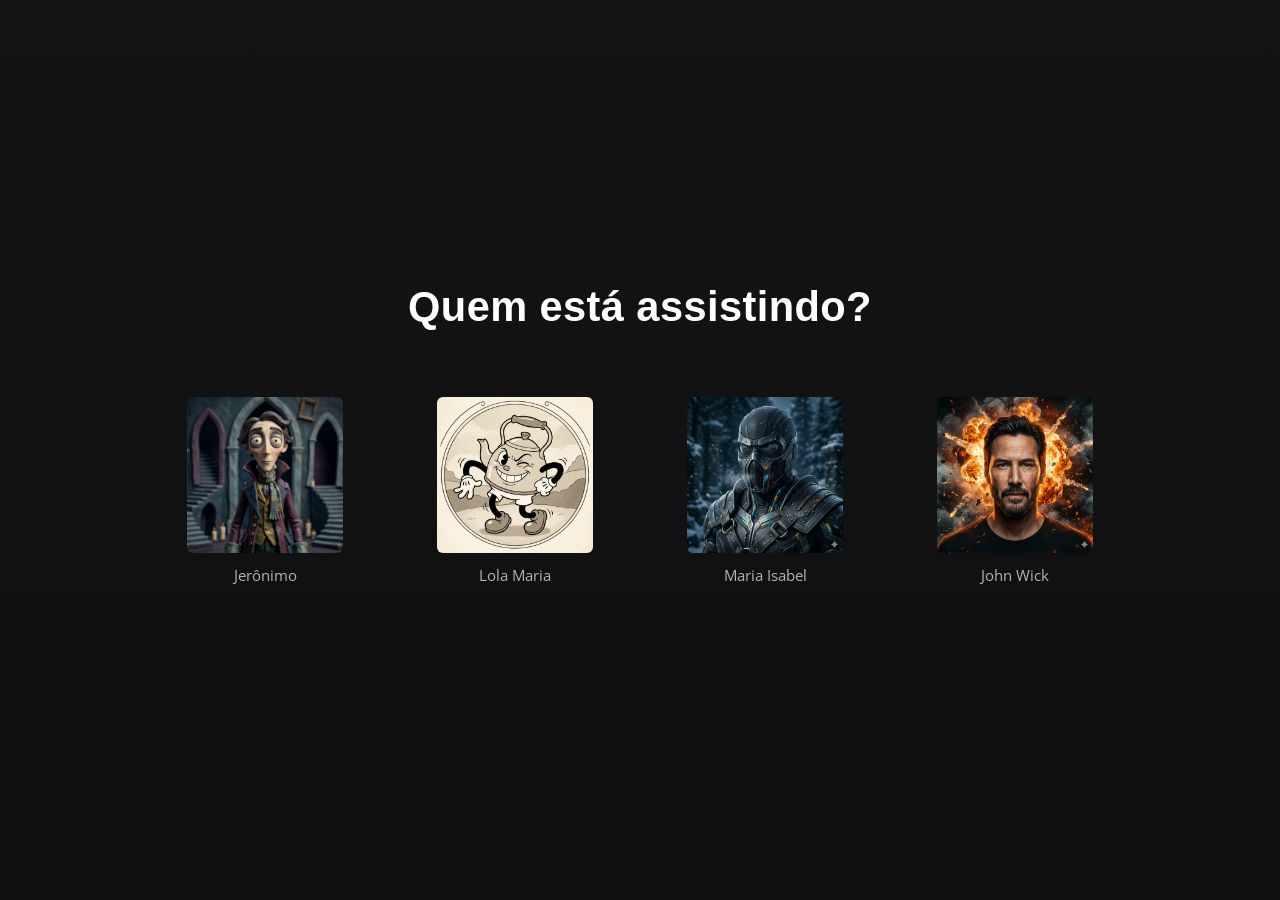
==== index.html @ e03893ae "Primeiro commit: subindo meu projeto" ====
<!DOCTYPE html>
<html lang="pt-br">
<head>
    <meta charset="UTF-8">
    <meta name="viewport" content="width=device-width, initial-scale=1.0">
    <title>Netflix</title>
    <link rel="preconnect" href="https://fonts.googleapis.com">
    <link rel="preconnect" href="https://fonts.gstatic.com" crossorigin>
    <link href="https://fonts.googleapis.com/css2?family=Open+Sans:wght@400;700&display=swap" rel="stylesheet">
    <meta name="description" content="Seleção de perfis do usuário">
    <link rel="stylesheet" href="styles.css">
</head>
<body>
    <header>
        <h1>Quem está assistindo?</h1>
    </header>

    <main>
        <section class="profiles" aria-label="Perfis de usuários">
            <ul>
                <li>
                    <button class="profile" type="button" aria-label="Selecionar Perfil 1">
                        <figure>
                            <img src="/assets/perfil-1.jpg" alt="Imagem de personagem estilo gótico">
                            <figcaption>Jerônimo</figcaption>
                        </figure>
                    </button>
                </li>
                 <li>
                    <button class="profile" type="button" aria-label="Selecionar Perfil 2">
                        <figure>
                            <img src="/assets/perfil-2.jpg" alt="Chaleira do musical A Bela e a Fera">
                            <figcaption>Lola Maria</figcaption>
                        </figure>
                    </button>
                </li>
                 <li>
                    <button class="profile" type="button" aria-label="Selecionar Perfil 3">
                        <figure>
                            <img src="/assets/perfil-3.jpg" alt="sub-zero nórdico">
                            <figcaption>Maria Isabel</figcaption>
                        </figure>
                    </button>
                </li>
                <li>
                    <button class="profile" type="button" aria-label="Selecionar Perfil 4">
                        <figure>
                            <img src="/assets/perfil-4.jpg" alt="Imagem John Wick explosivo">
                            <figcaption>John Wick</figcaption>
                        </figure>
                    </button>
                </li>
            </ul>
        </section>
    </main>

</body>
</html>
---- styles.css ----
/* Estilos inspirados na Netflix */

/* Variáveis de tema: usadas para manter consistência de cores */
:root{
    /* cor de fundo principal */
    --bg:#141414;
    /* cor de cartões/áreas escuras */
    --card:#1f1f1f;
    /* vermelho de destaque */
    --red:#e50914;
    /* cor do texto principal */
    --text:#ffffff;
    /* cor de texto secundário */
    --muted:#b3b3b3;
}

/* box-sizing: inclui padding e border dentro da largura/altura dos elementos */
*{box-sizing:border-box}

/* garante que html e body possam ter 100% de altura da viewport */
html,body{height:100%}

body{
    /* remove a margem padrão do body */
    margin:0;
    /* Centralização vertical e horizontal */
    display: flex;
    flex-direction: column;
    justify-content: center;
    /* define a pilha de fontes com fallbacks */
    font-family: -apple-system, BlinkMacSystemFont, 'Segoe UI', Roboto, 'Helvetica Neue', Arial, sans-serif;
    /* fundo em gradiente para profundidade visual */
    background:linear-gradient(180deg,var(--bg),#0f0f0f);
    /* cor padrão do texto */
    color:var(--text);
    /* suaviza renderização de fontes em WebKit */
    -webkit-font-smoothing:antialiased;
    /* suaviza renderização de fontes em macOS/Firefox */
    -moz-osx-font-smoothing:grayscale;
}

/* cabeçalho centralizado */
header{
    display:flex; /* flexbox para alinhamento */
    align-items:center; /* alinha verticalmente ao centro */
    justify-content:center; /* centraliza horizontalmente */
    padding:3rem 1rem; /* espaçamento interno */
}

header h1{
    margin:0; /* remove margem padrão do h1 */
    font-size:2rem; /* tamanho da fonte do título */
    letter-spacing:0.4px; /* espaçamento entre letras */
}

/* centraliza o conteúdo principal */
main{
    display:flex; /* usa flexbox */
    justify-content:center; /* centraliza horizontalmente */
    padding:0 1rem 4rem; /* espaçamento interno com bottom maior */
}

.profiles{
    width:100%; /* ocupa toda a largura disponível */
    max-width:980px; /* limita largura máxima para melhor leitura */
}

.profiles ul{
    list-style:none; /* remove marcadores da lista */
    padding:0; /* remove padding padrão */
    margin:1rem 0; /* separação vertical */
    display:grid; /* usa grid para layout responsivo */
    grid-template-columns:repeat(auto-fit,minmax(140px,1fr)); /* colunas flexíveis */
    gap:1.25rem; /* espaço entre itens */
    align-items:start; /* alinha itens ao topo */
}

.profiles li{
    display:flex; /* facilita centralização do conteúdo */
    justify-content:center; /* centraliza horizontalmente */
}

.profile{
    background:transparent; /* sem fundo por padrão */
    border:0; /* remove bordas padrão */
    padding:0; /* zera padding */
    cursor:pointer; /* indica clicável */
    text-decoration:none; /* remove sublinhado se for link */
    color:inherit; /* herda cor do elemento pai */
}

.profile figure{
    margin:0; /* remove margem padrão do figure */
    display:flex; /* organiza conteúdo verticalmente */
    flex-direction:column; /* empilha imagem e legenda */
    align-items:center; /* centraliza horizontalmente */
    gap:.6rem; /* espaçamento entre itens */
}

.profile img{
    width:140px; /* largura fixa da imagem */
    height:140px; /* altura fixa da imagem */
    object-fit:cover; /* ajusta a imagem sem distorcer, cortando se necessário */
    border-radius:8px; /* cantos arredondados */
    display:block; /* evita espaços em linha */
    border:2px solid transparent; /* borda inicial transparente para animação */
    transition:transform .18s ease,box-shadow .18s ease,border-color .18s ease; /* animações suaves */
}

.profile figcaption{
    color:var(--muted); /* cor de texto secundária */
    font-size:0.95rem; /* tamanho da fonte da legenda */
    text-align:center; /* centraliza o texto */
    font-family: 'Open Sans', sans-serif; /* fonte específica para legendas */
}

.profile:hover img,
.profile:focus-visible img {
    transform: scale(1.02); /* leve aumento ao passar o mouse ou focar */
    border-color: #ffffff; /* altera a cor da borda para destaque */
}

button.profile:focus{outline:none /* remove outline padrão do navegador */}
button.profile:focus-visible{outline:1px solid rgba(229,9,20,.25); /* outline acessível no foco */ outline-offset:2px}

/* Responsividade: adaptações para telas maiores */
@media (min-width:900px){
    header h1{font-size:2.6rem} /* aumenta título em telas grandes */
    .profile img{width:160px;height:160px} /* aumenta imagens */
}

/* Pequenas melhorias visuais */
a.logo{color:var(--text); /* cor do link */ text-decoration:none /* remove sublinhado */}

/* Helper: centraliza conteúdo quando main estiver vazio (recurso moderno) */
body:has(main:empty){display:grid;place-items:center}
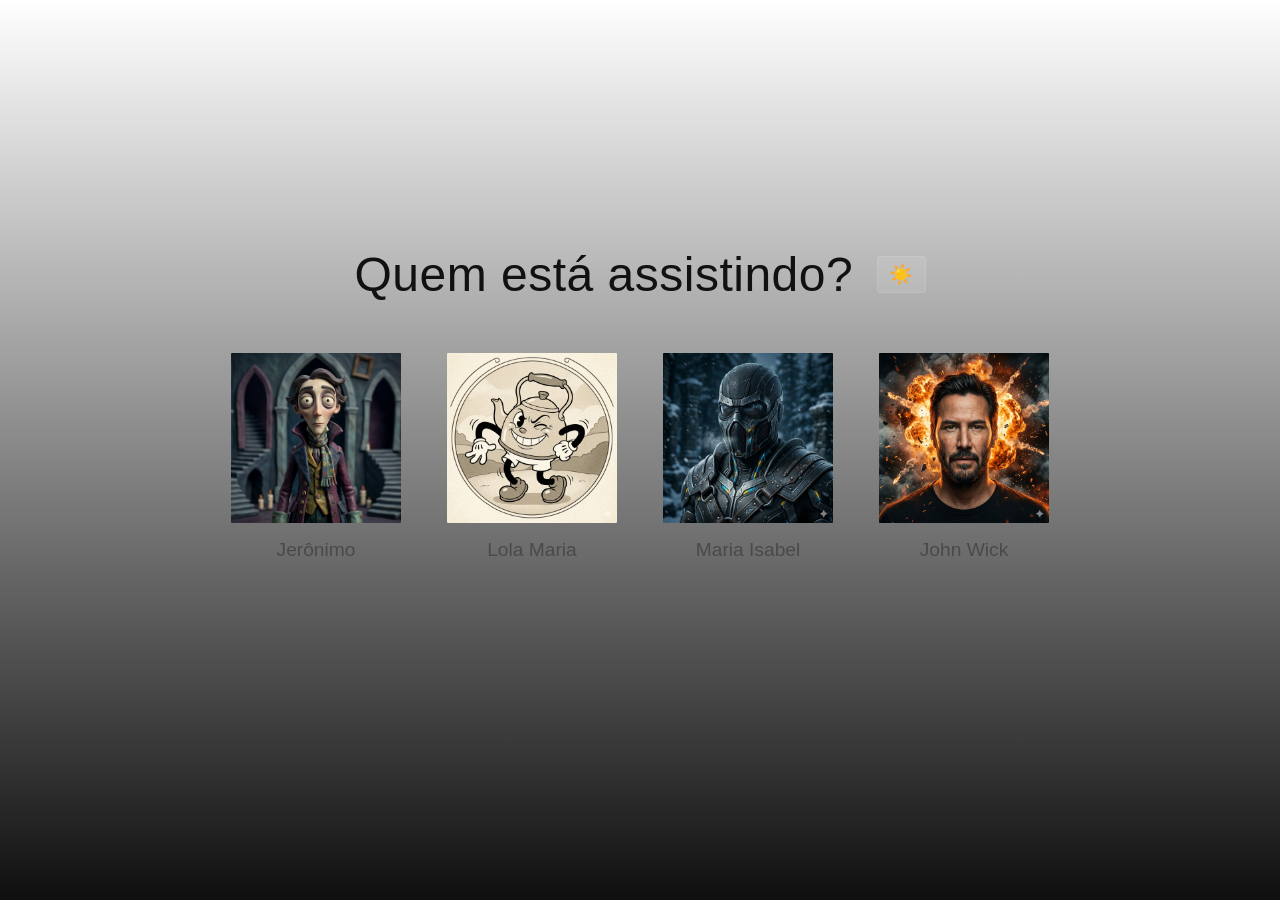
==== commit 53074d6d: "responsividade e melhoria de sintaxe" ====
--- a/index.html
+++ b/index.html
@@ -13,46 +13,47 @@
 <body>
     <header>
         <h1>Quem está assistindo?</h1>
+        <button id="theme-toggle" aria-label="Alternar tema" title="Alternar tema">🌙</button>
     </header>
 
     <main>
         <section class="profiles" aria-label="Perfis de usuários">
-            <ul>
-                <li>
-                    <button class="profile" type="button" aria-label="Selecionar Perfil 1">
-                        <figure>
-                            <img src="/assets/perfil-1.jpg" alt="Imagem de personagem estilo gótico">
-                            <figcaption>Jerônimo</figcaption>
-                        </figure>
-                    </button>
-                </li>
-                 <li>
-                    <button class="profile" type="button" aria-label="Selecionar Perfil 2">
-                        <figure>
-                            <img src="/assets/perfil-2.jpg" alt="Chaleira do musical A Bela e a Fera">
-                            <figcaption>Lola Maria</figcaption>
-                        </figure>
-                    </button>
-                </li>
-                 <li>
-                    <button class="profile" type="button" aria-label="Selecionar Perfil 3">
-                        <figure>
-                            <img src="/assets/perfil-3.jpg" alt="sub-zero nórdico">
-                            <figcaption>Maria Isabel</figcaption>
-                        </figure>
-                    </button>
-                </li>
-                <li>
-                    <button class="profile" type="button" aria-label="Selecionar Perfil 4">
-                        <figure>
-                            <img src="/assets/perfil-4.jpg" alt="Imagem John Wick explosivo">
-                            <figcaption>John Wick</figcaption>
-                        </figure>
-                    </button>
-                </li>
-            </ul>
-        </section>
+    <ul class="profiles-list"> <li>
+            <button class="profile" type="button" aria-label="Selecionar Perfil 1">
+                <figure>
+                    <img src="/assets/perfil-1.jpg" alt="Imagem de personagem estilo gótico">
+                    <figcaption>Jerônimo</figcaption>
+                </figure>
+            </button>
+        </li>
+        <li>
+            <button class="profile" type="button" aria-label="Selecionar Perfil 2">
+                <figure>
+                    <img src="/assets/perfil-2.jpg" alt="Chaleira do musical A Bela e a Fera">
+                    <figcaption>Lola Maria</figcaption>
+                </figure>
+            </button>
+        </li>
+        <li>
+            <button class="profile" type="button" aria-label="Selecionar Perfil 3">
+                <figure>
+                    <img src="/assets/perfil-3.jpg" alt="sub-zero nórdico">
+                    <figcaption>Maria Isabel</figcaption>
+                </figure>
+            </button>
+        </li>
+        <li>
+            <button class="profile" type="button" aria-label="Selecionar Perfil 4">
+                <figure>
+                    <img src="/assets/perfil-4.jpg" alt="Imagem John Wick explosivo">
+                    <figcaption>John Wick</figcaption>
+                </figure>
+            </button>
+        </li>
+    </ul>
+</section>
     </main>
 
 </body>
+<script src="theme.js" defer></script>
 </html>
--- a/styles.css
+++ b/styles.css
@@ -1,136 +1,197 @@
-/* Estilos inspirados na Netflix */
-
-/* Variáveis de tema: usadas para manter consistência de cores */
-:root{
-    /* cor de fundo principal */
-    --bg:#141414;
-    /* cor de cartões/áreas escuras */
-    --card:#1f1f1f;
-    /* vermelho de destaque */
-    --red:#e50914;
-    /* cor do texto principal */
-    --text:#ffffff;
-    /* cor de texto secundário */
-    --muted:#b3b3b3;
+/* ==========================================================================
+   VARIÁVEIS E SETUP GLOBAL
+   ========================================================================== */
+:root {
+    --bg: #141414;
+    --card: #1f1f1f;
+    --red: #e50914;
+    --text: #ffffff;
+    --muted: #b3b3b3;
+    --transition: 0.2s ease-in-out;
 }
 
-/* box-sizing: inclui padding e border dentro da largura/altura dos elementos */
-*{box-sizing:border-box}
+.light-theme {
+    --bg: #ffffff;
+    --card: #f4f4f4;
+    --red: #c1121f;
+    --text: #111111;
+    --muted: #4a4a4a;
+}
 
-/* garante que html e body possam ter 100% de altura da viewport */
-html,body{height:100%}
+* {
+    box-sizing: border-box;
+}
 
-body{
-    /* remove a margem padrão do body */
-    margin:0;
-    /* Centralização vertical e horizontal */
+html, body {
+    height: 100%;
+    margin: 0;
+}
+
+/* O segredo da centralização "elevada":
+   Justify-content centraliza, e o padding-bottom empurra o bloco para cima.
+*/
+body {
     display: flex;
     flex-direction: column;
-    justify-content: center;
-    /* define a pilha de fontes com fallbacks */
+    justify-content: center; 
+    align-items: center;
+    min-height: 100vh;
+    padding-bottom: 12vh; /* Ajuste este valor para subir ou descer o conjunto todo */
     font-family: -apple-system, BlinkMacSystemFont, 'Segoe UI', Roboto, 'Helvetica Neue', Arial, sans-serif;
-    /* fundo em gradiente para profundidade visual */
-    background:linear-gradient(180deg,var(--bg),#0f0f0f);
-    /* cor padrão do texto */
-    color:var(--text);
-    /* suaviza renderização de fontes em WebKit */
-    -webkit-font-smoothing:antialiased;
-    /* suaviza renderização de fontes em macOS/Firefox */
-    -moz-osx-font-smoothing:grayscale;
+    background: linear-gradient(180deg, var(--bg), #0f0f0f);
+    color: var(--text);
+    transition: background-color var(--transition), color var(--transition);
+    -webkit-font-smoothing: antialiased;
 }
 
-/* cabeçalho centralizado */
-header{
-    display:flex; /* flexbox para alinhamento */
-    align-items:center; /* alinha verticalmente ao centro */
-    justify-content:center; /* centraliza horizontalmente */
-    padding:3rem 1rem; /* espaçamento interno */
+/* ==========================================================================
+   CABEÇALHO (TÍTULO)
+   ========================================================================== */
+header {
+    text-align: center;
+    width: 100%;
+    padding: 1rem;
+    margin-bottom: 2rem; /* Espaço seguro entre título e perfis */
+    display: flex;
+    justify-content: center;
+    align-items: center;
 }
 
-header h1{
-    margin:0; /* remove margem padrão do h1 */
-    font-size:2rem; /* tamanho da fonte do título */
-    letter-spacing:0.4px; /* espaçamento entre letras */
+header h1 {
+    margin: 0;
+    font-size: clamp(1.8rem, 5vw, 3rem);
+    font-weight: 500;
+    letter-spacing: 0.5px;
 }
 
-/* centraliza o conteúdo principal */
-main{
-    display:flex; /* usa flexbox */
-    justify-content:center; /* centraliza horizontalmente */
-    padding:0 1rem 4rem; /* espaçamento interno com bottom maior */
+#theme-toggle {
+    margin-left: 1.5rem;
+    background: rgba(255, 255, 255, 0.1);
+    border: 1px solid rgba(255, 255, 255, 0.1);
+    color: var(--text);
+    padding: 0.4rem 0.7rem;
+    border-radius: 4px;
+    cursor: pointer;
+    font-size: 1.2rem;
+    transition: var(--transition);
 }
 
-.profiles{
-    width:100%; /* ocupa toda a largura disponível */
-    max-width:980px; /* limita largura máxima para melhor leitura */
+#theme-toggle:hover {
+    background: rgba(255, 255, 255, 0.2);
 }
 
-.profiles ul{
-    list-style:none; /* remove marcadores da lista */
-    padding:0; /* remove padding padrão */
-    margin:1rem 0; /* separação vertical */
-    display:grid; /* usa grid para layout responsivo */
-    grid-template-columns:repeat(auto-fit,minmax(140px,1fr)); /* colunas flexíveis */
-    gap:1.25rem; /* espaço entre itens */
-    align-items:start; /* alinha itens ao topo */
+/* ==========================================================================
+   CONTEÚDO PRINCIPAL E PERFIS
+   ========================================================================== */
+main {
+    width: 100%;
+    max-width: 1000px;
+    display: flex;
+    justify-content: center;
+    padding: 0 2rem;
 }
 
-.profiles li{
-    display:flex; /* facilita centralização do conteúdo */
-    justify-content:center; /* centraliza horizontalmente */
+.profiles {
+    width: 100%;
 }
 
-.profile{
-    background:transparent; /* sem fundo por padrão */
-    border:0; /* remove bordas padrão */
-    padding:0; /* zera padding */
-    cursor:pointer; /* indica clicável */
-    text-decoration:none; /* remove sublinhado se for link */
-    color:inherit; /* herda cor do elemento pai */
+.profiles-list {
+    list-style: none;
+    padding: 0;
+    margin: 0;
+    display: flex;
+    flex-wrap: wrap;
+    justify-content: center;
+    gap: 2.5rem; /* Espaçamento entre os perfis */
 }
 
-.profile figure{
-    margin:0; /* remove margem padrão do figure */
-    display:flex; /* organiza conteúdo verticalmente */
-    flex-direction:column; /* empilha imagem e legenda */
-    align-items:center; /* centraliza horizontalmente */
-    gap:.6rem; /* espaçamento entre itens */
+.profile {
+    background: transparent;
+    border: none;
+    padding: 0;
+    cursor: pointer;
+    color: inherit;
+    text-decoration: none;
+    transition: var(--transition);
 }
 
-.profile img{
-    width:140px; /* largura fixa da imagem */
-    height:140px; /* altura fixa da imagem */
-    object-fit:cover; /* ajusta a imagem sem distorcer, cortando se necessário */
-    border-radius:8px; /* cantos arredondados */
-    display:block; /* evita espaços em linha */
-    border:2px solid transparent; /* borda inicial transparente para animação */
-    transition:transform .18s ease,box-shadow .18s ease,border-color .18s ease; /* animações suaves */
+.profile figure {
+    margin: 0;
+    display: flex;
+    flex-direction: column;
+    align-items: center;
+    gap: 0.8rem;
 }
 
-.profile figcaption{
-    color:var(--muted); /* cor de texto secundária */
-    font-size:0.95rem; /* tamanho da fonte da legenda */
-    text-align:center; /* centraliza o texto */
-    font-family: 'Open Sans', sans-serif; /* fonte específica para legendas */
+.profile img {
+    width: clamp(7rem, 15vw, 11rem);
+    aspect-ratio: 1/1;
+    object-fit: cover;
+    border-radius: 4px;
+    border: 3px solid transparent;
+    transition: transform var(--transition), border-color var(--transition);
 }
 
-.profile:hover img,
-.profile:focus-visible img {
-    transform: scale(1.02); /* leve aumento ao passar o mouse ou focar */
-    border-color: #ffffff; /* altera a cor da borda para destaque */
+.profile figcaption {
+    color: var(--muted);
+    font-size: clamp(0.9rem, 1.5vw, 1.2rem);
+    transition: color var(--transition);
 }
 
-button.profile:focus{outline:none /* remove outline padrão do navegador */}
-button.profile:focus-visible{outline:1px solid rgba(229,9,20,.25); /* outline acessível no foco */ outline-offset:2px}
-
-/* Responsividade: adaptações para telas maiores */
-@media (min-width:900px){
-    header h1{font-size:2.6rem} /* aumenta título em telas grandes */
-    .profile img{width:160px;height:160px} /* aumenta imagens */
+/* Efeito de Hover estilo Netflix */
+.profile:hover img {
+    transform: scale(1.05);
+    border-color: #e5e5e5;
 }
 
-/* Pequenas melhorias visuais */
-a.logo{color:var(--text); /* cor do link */ text-decoration:none /* remove sublinhado */}
+.profile:hover figcaption {
+    color: #ffffff;
+}
 
-/* Helper: centraliza conteúdo quando main estiver vazio (recurso moderno) */
-body:has(main:empty){display:grid;place-items:center}
+/* ==========================================================================
+   RESPONSIVIDADE (MEDIA QUERIES)
+   ========================================================================== */
+
+/* TABLETS (iPad e similares) */
+@media (max-width: 1024px) {
+    body {
+        padding-bottom: 8vh;
+    }
+    .profiles-list {
+        gap: 2rem;
+    }
+}
+
+/* MOBILE (Celulares) */
+@media (max-width: 600px) {
+    body {
+        justify-content: flex-start; /* No mobile, alinhamos ao topo para permitir scroll */
+        padding-top: 15vh;
+        padding-bottom: 5vh;
+    }
+
+    header {
+        margin-bottom: 1.5rem;
+    }
+
+    header h1 {
+        font-size: 1.6rem;
+    }
+
+    .profiles-list {
+        display: grid;
+        grid-template-columns: repeat(2, 1fr); /* 2 colunas no celular */
+        gap: 2rem 1.5rem;
+    }
+
+    .profile img {
+        width: 100%;
+        max-width: 120px;
+    }
+}
+
+/* ACESSIBILIDADE */
+button.profile:focus-visible {
+    outline: 2px solid var(--red);
+    outline-offset: 4px;
+}
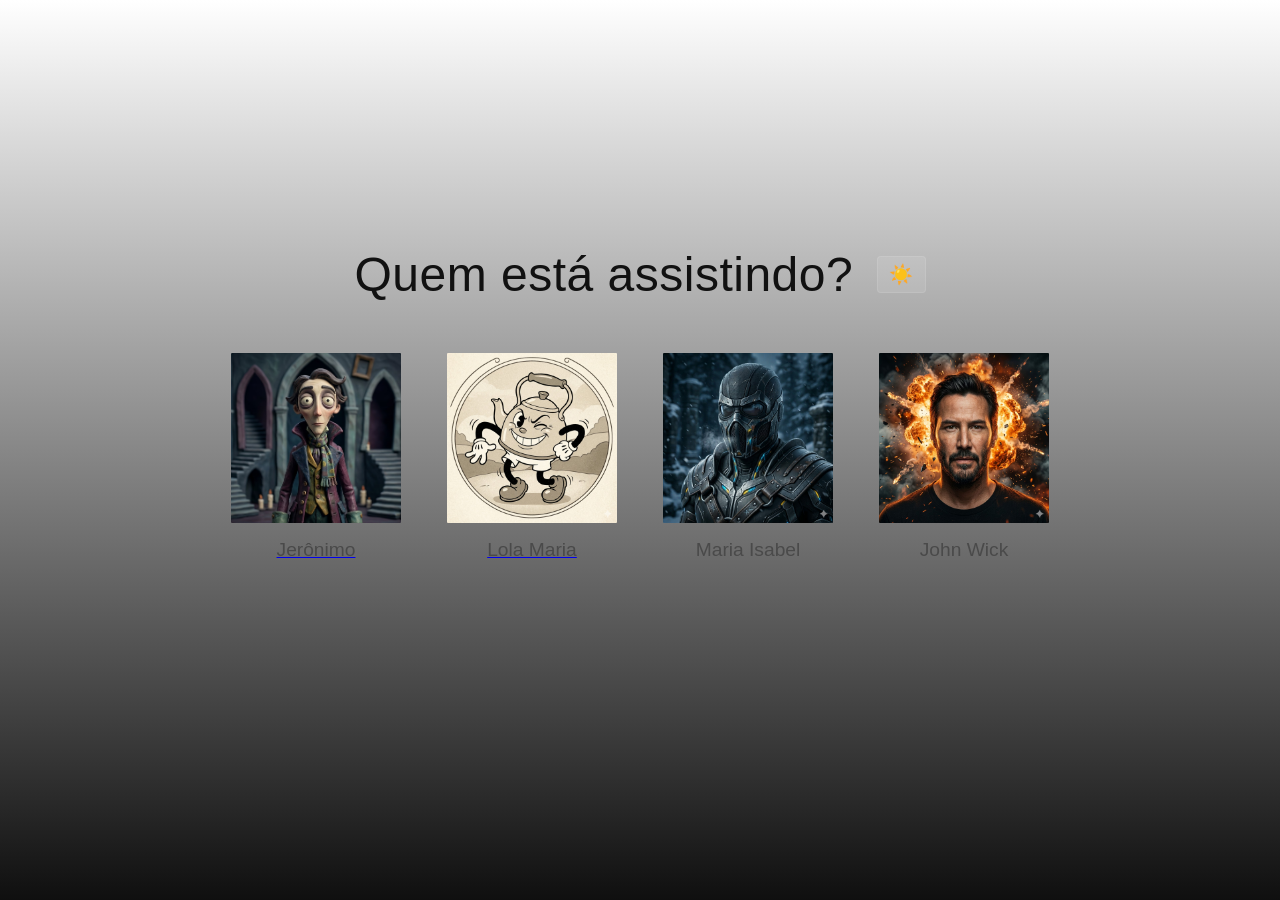
==== commit ee5bb822: "abrindo catalogo nos perfis" ====
--- a/index.html
+++ b/index.html
@@ -1,5 +1,6 @@
 <!DOCTYPE html>
 <html lang="pt-br">
+
 <head>
     <meta charset="UTF-8">
     <meta name="viewport" content="width=device-width, initial-scale=1.0">
@@ -10,6 +11,7 @@
     <meta name="description" content="Seleção de perfis do usuário">
     <link rel="stylesheet" href="styles.css">
 </head>
+
 <body>
     <header>
         <h1>Quem está assistindo?</h1>
@@ -18,42 +20,53 @@
 
     <main>
         <section class="profiles" aria-label="Perfis de usuários">
-    <ul class="profiles-list"> <li>
-            <button class="profile" type="button" aria-label="Selecionar Perfil 1">
-                <figure>
-                    <img src="/assets/perfil-1.jpg" alt="Imagem de personagem estilo gótico">
-                    <figcaption>Jerônimo</figcaption>
-                </figure>
-            </button>
-        </li>
-        <li>
-            <button class="profile" type="button" aria-label="Selecionar Perfil 2">
-                <figure>
-                    <img src="/assets/perfil-2.jpg" alt="Chaleira do musical A Bela e a Fera">
-                    <figcaption>Lola Maria</figcaption>
-                </figure>
-            </button>
-        </li>
-        <li>
-            <button class="profile" type="button" aria-label="Selecionar Perfil 3">
-                <figure>
-                    <img src="/assets/perfil-3.jpg" alt="sub-zero nórdico">
-                    <figcaption>Maria Isabel</figcaption>
-                </figure>
-            </button>
-        </li>
-        <li>
-            <button class="profile" type="button" aria-label="Selecionar Perfil 4">
-                <figure>
-                    <img src="/assets/perfil-4.jpg" alt="Imagem John Wick explosivo">
-                    <figcaption>John Wick</figcaption>
-                </figure>
-            </button>
-        </li>
-    </ul>
-</section>
+            <ul class="profiles-list">
+                <li>
+                    <a href="catalogo/catalogo.html" class="profile-link" aria-label="Selecionar Perfil 1">
+                    <button class="profile" type="button" aria-label="Selecionar Perfil 1">
+                        <figure>
+                            <img src="assets/perfil-1.jpg" alt="Imagem de personagem estilo gótico">
+                            <figcaption>Jerônimo</figcaption>
+                        </figure>
+                    </a>
+                    </button>
+                </li>
+                <li>
+                    <a href="catalogo/catalogo.html" class="profile-link" aria-label="Selecionar Perfil 2">
+                    <button class="profile" type="button" aria-label="Selecionar Perfil 2">
+                        <figure>
+                            <img src="assets/perfil-2.jpg" alt="Chaleira do musical A Bela e a Fera">
+                            <figcaption>Lola Maria</figcaption>
+                        </figure>
+                    </a>
+                    </button>
+                </li>
+                <li>
+                    <a href="catalogo/catalogo.html" class="profile-link" aria-label="Selecionar Perfil 3">
+                    <button class="profile" type="button" aria-label="Selecionar Perfil 3">
+                        <figure>
+                            <img src="assets/perfil-3.jpg" alt="sub-zero nórdico">
+                            <figcaption>Maria Isabel</figcaption>
+                        </figure>
+                    </button>
+                    </a>
+                </li>
+                <li>
+                    <a href="catalogo/catalogo.html" class="profile-link" aria-label="Selecionar Perfil 4">
+                    <button class="profile" type="button" aria-label="Selecionar Perfil 4">
+                        <figure>
+                            <img src="assets/perfil-4.jpg" alt="Imagem John Wick explosivo">
+                            <figcaption>John Wick</figcaption>
+                        </figure>
+                    </button>
+                    </a>
+                </li>
+            </ul>
+        </section>
     </main>
 
 </body>
 <script src="theme.js" defer></script>
+<script src="js/index.js" defer></script>
+
 </html>
--- a/styles.css
+++ b/styles.css
@@ -100,7 +100,7 @@
     padding: 0;
     margin: 0;
     display: flex;
-    flex-wrap: wrap;
+    flex-wrap: nowrap; /* Impede quebra de linha, mantendo os perfis em uma única linha */
     justify-content: center;
     gap: 2.5rem; /* Espaçamento entre os perfis */
 }
